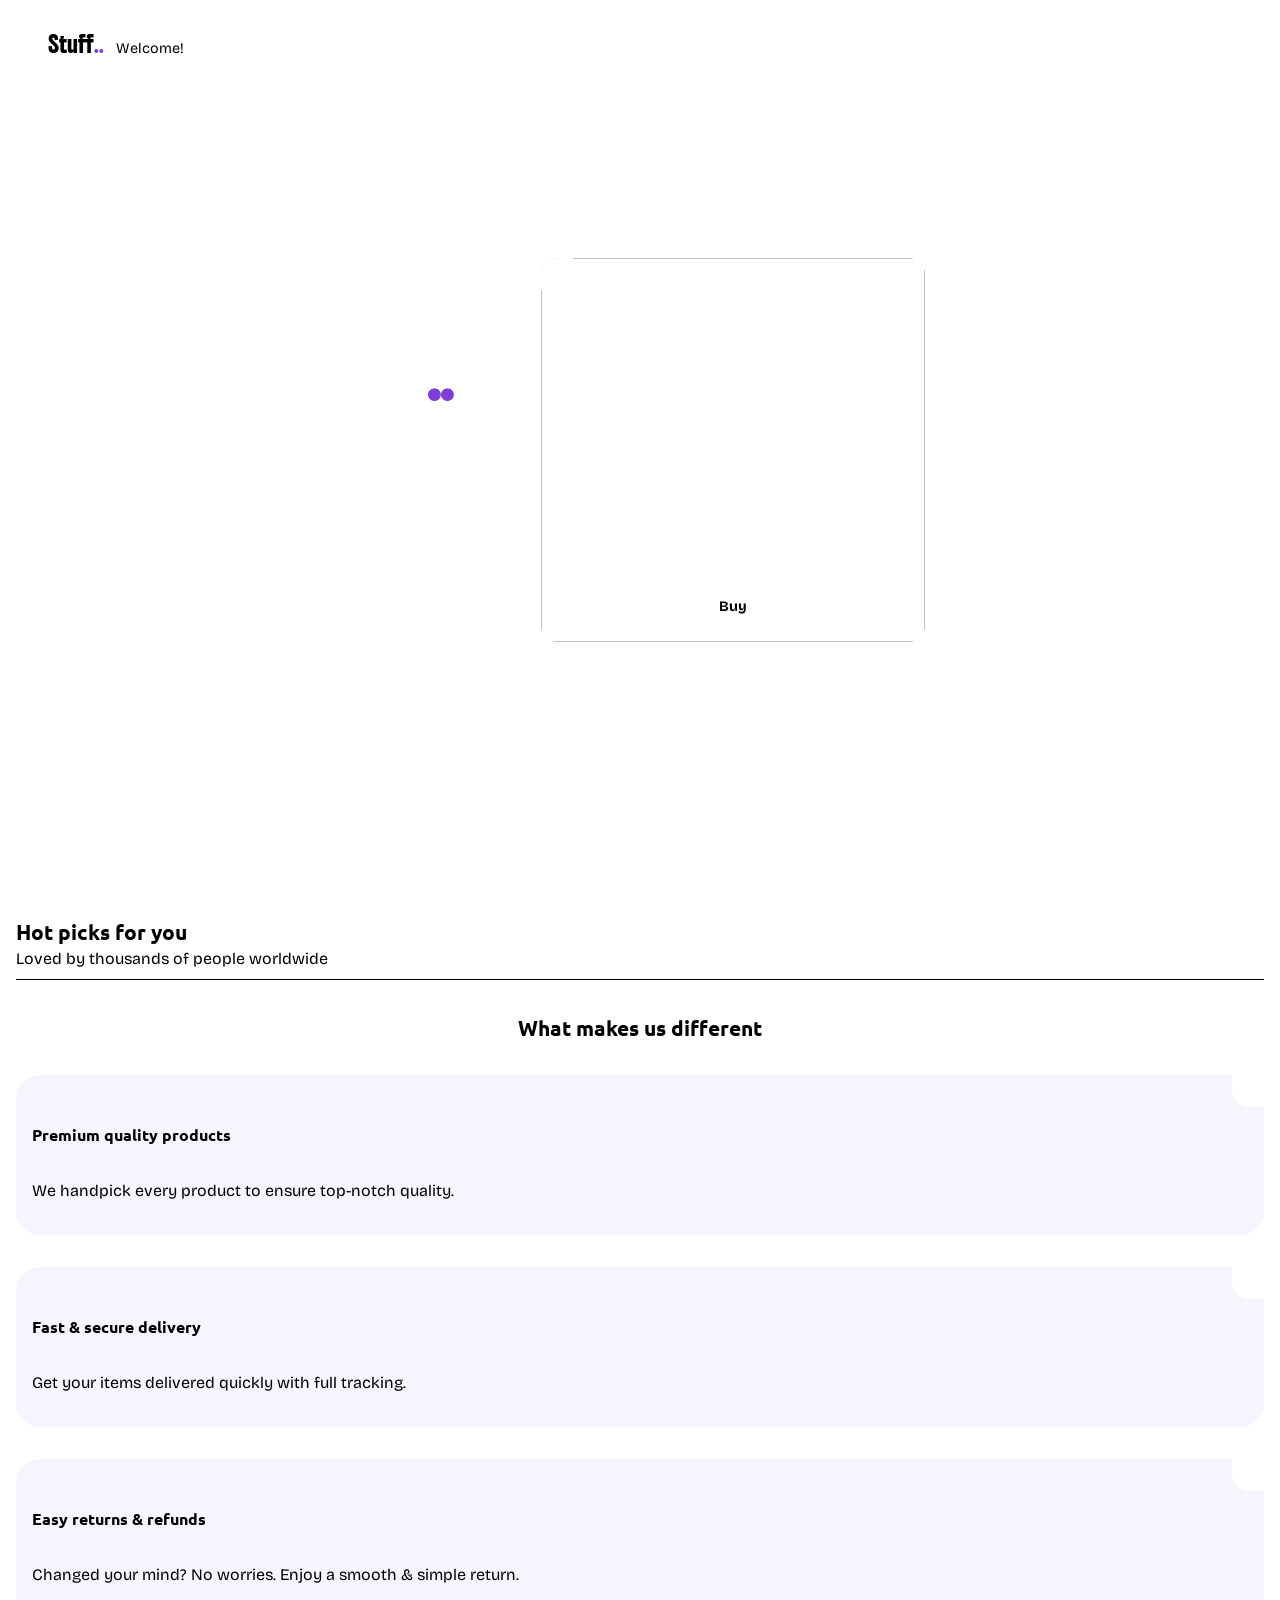
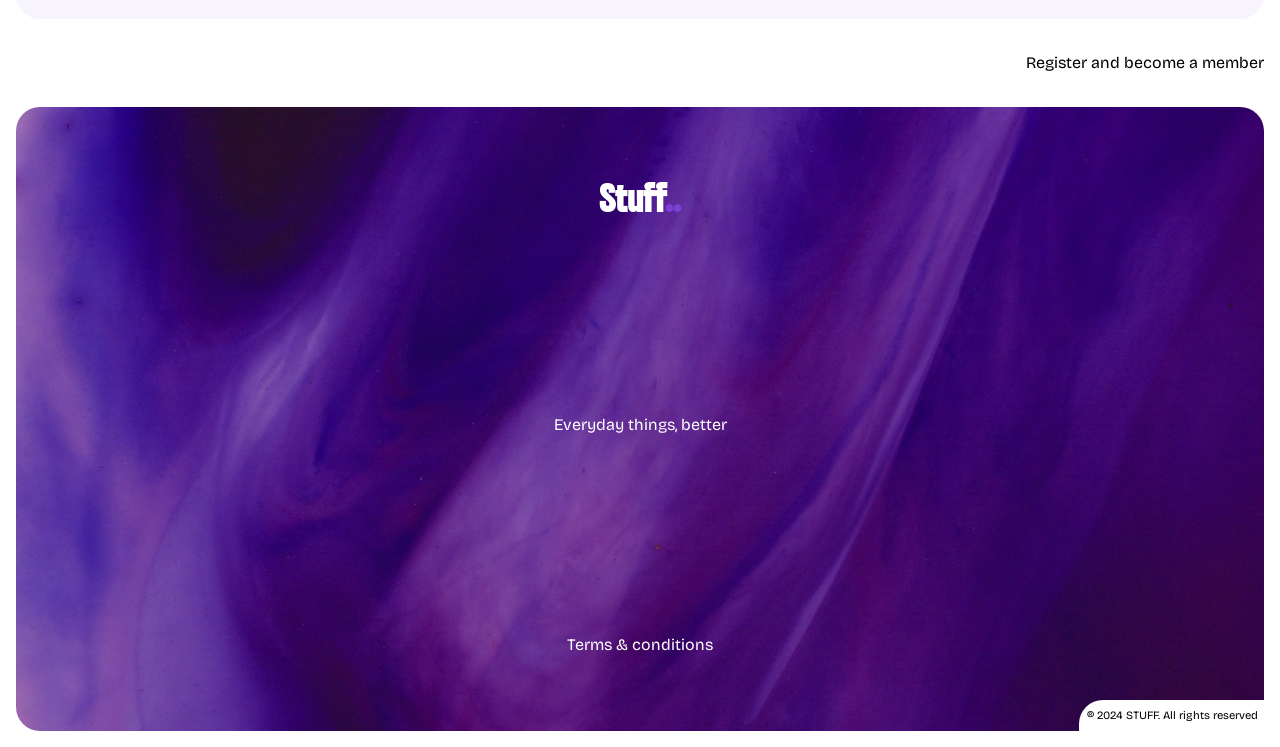
==== index.html @ 53978554 "Add carousel behaviour  and transitions" ====
<!doctype html>
<html lang="en">
  <head>
    <meta charset="UTF-8" />
    <meta name="viewport" content="width=device-width, initial-scale=1.0" />
    <title>STUFF | Home</title>
    <link
      rel="stylesheet"
      href="https://cdnjs.cloudflare.com/ajax/libs/font-awesome/7.3.1/css/all.min.css"
      integrity="sha512-QeR2VH+lsBE5LSAe1Q5EnTBbe7XTBubt8dG93Y7gidSgdMCr8nVqKcfKAMyN96SV8KDbZVTDXChatu5G2KQGzg=="
      crossorigin="anonymous"
      referrerpolicy="no-referrer"
    />
    <link rel="preconnect" href="https://fonts.googleapis.com" />
    <link rel="preconnect" href="https://fonts.gstatic.com" crossorigin />

    <link
      href="https://fonts.googleapis.com/css2?family=Boldonse&family=Bricolage+Grotesque:opsz,wght@12..96,200..800&family=Ubuntu:wght@300;400;500;700&display=swap"
      rel="stylesheet"
    />
    <link rel="stylesheet" href="src/css/style.css" />
    <link rel="stylesheet" href="src/css/home.css" />

    <script src="./src/js/script.js" defer></script>
    <script src="./src/js/home.js" defer></script>
  </head>
  <body>
    <header>
      <nav aria-label="Main navigation">
        <div>
          <a href="index.html" class="nav-logo logo"
            >Stuff<span class="logo-highlight">..</span></a
          >
          <span>Welcome!</span>
        </div>
        <div class="nav-actions">
          <!-- Desktop navigation -->
          <div class="nav-desktop-links">
            <a href="account/login.html">Log in</a>
            <span>/</span>
            <a href="account/register.html">Register</a>
            <a href="cart/index.html" aria-label="Shopping cart">
              <i class="fa-solid fa-cart-shopping" aria-hidden="true"></i>
            </a>
          </div>

          <!-- Mobile navigation -->
          <button
            class="nav-burger"
            type="button"
            aria-label="Open navigation menu"
            aria-expanded="false"
            aria-controls="mobile-menu"
          >
            <i class="fa-solid fa-bars" aria-hidden="true"></i>
          </button>
        </div>

        <!-- Mobile menu -->
        <div id="mobile-menu" class="nav-mobile-menu">
          <a href="account/login.html">Log in</a>
          <a href="account/register.html">Register</a>
          <a href="cart/">Shopping cart</a>
        </div>
      </nav>
    </header>

    <main>
      <section class="hero">
        <video
          class="hero-video"
          src="assets/videos/hero-video.mp4"
          autoplay
          muted
          loop
          playsinline
          width="100%"
          aria-hidden="true"
        ></video>

        <div class="hero-content">
          <div class="hero-content-title">
            <h1 class="logo">Stuff<span class="logo-highlight">..</span></h1>
            <h2>Store</h2>
            <p>Everyday things, better</p>
          </div>

          <div class="carousel" aria-label="Featured products">
            <button
              class="carousel-button carousel-button-previous"
              type="button"
              aria-label="Previous product"
            >
              <i class="fa-solid fa-circle-chevron-left" aria-hidden="true"></i>
            </button>

            <div class="carousel-product">
              <img class="carousel-image" src="" alt="" />

              <h3 class="carousel-title"></h3>

              <a class="carousel-buy-btn" href="">Buy</a>
            </div>

            <button
              class="carousel-button carousel-button-next"
              type="button"
              aria-label="Next product"
            >
              <i
                class="fa-solid fa-circle-chevron-right"
                aria-hidden="true"
              ></i>
            </button>
          </div>
        </div>
      </section>

      <section class="hot-picks">
        <h2>Hot picks for you</h2>
        <p>Loved by thousands of people worldwide</p>

        <div class="product-grid">
          <!-- Product cards -->
        </div>
      </section>

      <section class="features">
        <h2>What makes us different</h2>

        <div class="features-grid">
          <article class="feature">
            <div class="feature-icon">
              <i class="fa-solid fa-medal" aria-hidden="true"></i>
            </div>
            <h3>Premium quality products</h3>
            <p>We handpick every product to ensure top-notch quality.</p>
          </article>

          <article class="feature">
            <div class="feature-icon">
              <i class="fa-solid fa-truck" aria-hidden="true"></i>
            </div>
            <h3>Fast & secure delivery</h3>
            <p>Get your items delivered quickly with full tracking.</p>
          </article>

          <article class="feature">
            <div class="feature-icon">
              <i class="fa-solid fa-rotate-left" aria-hidden="true"></i>
            </div>
            <h3>Easy returns & refunds</h3>
            <p>
              Changed your mind? No worries. Enjoy a smooth & simple return.
            </p>
          </article>
        </div>

        <a href="account/register.html" class="features-cta">
          Register and become a member
          <i class="fa-solid fa-arrow-right-long" aria-hidden="true"></i>
        </a>
      </section>
    </main>

    <footer class="site-footer">
      <div class="footer-image">
        <picture>
          <source
            media="(min-width: 768px)"
            srcset="assets/images/decorative-footer-desktop.png"
          />
          <img src="assets/images/decorative-footer-mobile.png" alt="" />
        </picture>

        <div class="footer-content">
          <h2 class="logo">Stuff<span class="logo-highlight">..</span></h2>
          <p>Everyday things, better</p>
          <a href="" class="footer-terms">Terms & conditions</a>
        </div>

        <p class="footer-copyright">&reg; 2024 STUFF. All rights reserved</p>
      </div>
    </footer>
  </body>
</html>
---- src/css/style.css ----
/* RESET / GLOBAL */

* {
  box-sizing: border-box;
  margin: 0;
  padding: 0;
}

:root {
  /*Fonts*/
  --font-logo: "Boldonse", Arial, Helvetica, sans-serif;
  --font-heading: "Ubuntu", Arial, Helvetica, sans-serif;
  --font-body: "Bricolage Grotesque", Arial, Helvetica, sans-serif;

  /*Colors*/
  --color-black: #000000;
  --color-white: #ffffff;
  --color-purple: #7e3fd6;
  --color-light-purple: #d2bcf9;
  --color-card: #f7f4fd;
  --color-orange: #dd5500;
}

html {
  text-size-adjust: none;
}

body {
  font-family: var(--font-body);
  min-height: 100vh;
  line-height: 1.5;
}

h1,
h2,
h3,
h4 {
  font-family: var(--font-heading);
}

button,
input,
textarea,
select {
  font: inherit;
}

img,
picture,
video {
  max-width: 100%;
  display: block;
  height: auto;
}

.logo {
  font-family: var(--font-logo);
}

.logo-highlight {
  color: var(--color-purple);
}

/* HEADER / NAVIGATION */

header {
  width: 100%;
}

nav {
  display: flex;
  align-items: center;
  justify-content: space-between;
  padding: 1rem;
  position: relative;
  border-bottom: 1px solid black;
  margin: 0 1rem;
}

nav > div:first-child {
  display: flex;
  align-items: baseline;
  gap: 0.75rem;
}

.nav-logo {
  text-decoration: none;
  color: var(--color-black);
}

nav span {
  font-size: 0.9rem;
}

.nav-actions {
  display: flex;
  align-items: center;
}

.nav-desktop-links {
  display: none;
}

.nav-burger {
  border: 0;
  background: none;
  cursor: pointer;
}

.nav-mobile-menu {
  display: none;
  z-index: 20;
}

.nav-mobile-menu a {
  text-decoration: none;
  color: var(--color-black);
}

.nav-mobile-menu.active {
  display: flex;
  flex-direction: column;
  position: absolute;
  top: 100%;
  left: 0px;
  padding: 1rem;
  background-color: var(--color-white);
  width: 100%;
}

/* FOOTER */

.site-footer {
  display: flex;
  flex-direction: column;
  align-items: center;
}

.footer-image {
  position: relative;
  padding: 1rem;
}

.footer-image img {
  border-radius: 1.5rem;
}

.footer-content {
  position: absolute;
  inset: 0;
  display: flex;
  flex-direction: column;
  align-items: center;
  justify-content: space-around;
  color: var(--color-white);
}

.footer-terms {
  text-decoration: none;
  color: var(--color-white);
}

.footer-copyright {
  position: absolute;
  right: 0.9rem;
  bottom: 0.9rem;
  background-color: var(--color-white);
  padding: 0.5rem;
  border-top-left-radius: 1.5rem;
  font-size: 0.7rem;
}
/* BREAKPOINTS*/

@media (min-width: 768px) {
  header {
    position: absolute;
    width: 100%;
    z-index: 10;
    top: 0;
    left: 0;
  }

  nav {
    border-bottom: none;
  }

  nav > div:first-child {
    background-color: var(--color-white);
    padding: 1rem 2rem 1rem 1rem;
    border-bottom-right-radius: 1.5rem;
  }

  .nav-desktop-links {
    display: flex;
    align-items: center;
    gap: 0.5rem;
    color: var(--color-white);
    padding: 1rem 1rem 0 0;
  }

  .nav-desktop-links a {
    text-decoration: none;
    color: var(--color-white);
  }

  .nav-burger {
    display: none;
  }
  .nav-mobile-menu {
    display: none;
  }
}
---- src/css/home.css ----
/* HERO */

.hero {
  position: relative;
  height: calc(100vh - 4rem);
  padding: 1rem;
}

.hero-video {
  width: 100%;
  height: 100%;
  object-fit: cover;
  border-radius: 1.5rem;
}

.hero-content {
  display: flex;
  flex-direction: column;
  align-items: center;
  position: absolute;
  color: var(--color-white);
  top: 50%;
  left: 50%;
  transform: translate(-50%, -50%);
  z-index: 2;
  gap: 0.5rem;
}

.hero-content-title {
  text-align: center;
}


.hero-content-title h1 {
  font-size: 2rem;
}

.hero-content h2 {
  font-size: 1rem;
}

.hero-content p {
  font-size: 1rem;
  padding: 1.5rem 0;
}

.carousel {
  display: flex;
  align-items: center;
  gap: 1rem;
}

.carousel-button {
  color: var(--color-white);
  appearance: none;
  background: none;
  border: 0;
  cursor: pointer;
}

.carousel-button i {
  font-size: 1.5rem;
}

.carousel-product {
  position: relative;
  width: 60vw;
  aspect-ratio: 1 /1 ;
  overflow: hidden;
  border-radius: 1rem;
  transition: opacity 0.5s ease;
}

.carousel-product.fade {
  opacity: 0;
}

.carousel-image {
  width: 100%;
  height: 100%;
  object-fit: cover;
}

.carousel-title {
  font-size: 0.8rem;
  font-weight: 600;
  padding: 1rem;
  position: absolute;
  color: var(--color-black);
  background-color: var(--color-white);
  top: 0;
  left: 0;
  border-bottom-right-radius: 1.5rem;
}

.carousel-buy-btn {
  position: absolute;
  text-decoration: none;
  color: var(--color-black);
  background-color: var(--color-white);
  padding: 0.5rem 1rem;
  border-radius: 1.5rem;
  font-size: 0.8rem;
  font-weight: 700;
  bottom: 1rem;
  left: 50%;
  transform: translateX(-50%);
  white-space: nowrap;
}

/* Hot picks */

.hot-picks {
  padding: 1rem;
}

.hot-picks h2 {
  font-size: 1.3rem;
}

.hot-picks p {
  padding: 0 0 0.5rem 0;
  font-size: 1rem;
  border-bottom: solid 1px;
}

/* Features */

.features {
  display: flex;
  flex-direction: column;
  padding: 1rem;
  gap: 2rem;
}

.features h2 {
  text-align: center;
  font-size: 1.3rem;
}

.features-grid {
  display: grid;
  grid-template-columns: repeat(1, 1fr);
  gap: 2rem;
}

.feature {
  display: flex;
  flex-direction: column;
  background-color: var(--color-card);
  border-radius: 1.5rem;
  width: 100%;
  padding-bottom: 1rem;
}

.feature-icon {
  margin-left: auto;
  color: var(--color-light-purple);
  background-color: var(--color-white);
  padding: 1rem;
  border-bottom-left-radius: 1rem;
  font-size: 1.2rem;
}

.feature h3,
p {
  padding: 1rem;
  font-size: 1rem;
}

.features-cta {
  text-decoration: none;
  color: var(--color-black);
  text-align: end;
}

/* RESPONSIVE */

@media (min-width: 768px) {
  .hero {
    min-height: 100vh;
    padding: 1rem;
  }

  .hero-video {
    width: 100%;
    height: calc(100vh - 2rem);
    object-fit: cover;
    border-radius: 2rem;
    padding: 1rem;
  }

  .hero-content {
    flex-direction: row;
    gap: 3rem;
  }

  .hero-content-title {
    text-align: left;
  }

  .hero-content-title h1 {
    font-size: 2.5rem;
  }

  .hero-content-title h2 {
    font-size: 1.5rem;
  }

  .hero-content p {
    font-size: 1.2rem;
  }

  .carousel {
    gap: 2.5rem;
  }

  .carousel-product {
    width: 30vw;
    max-width: 25rem;
  }

  .carousel-title {
    font-size: 1rem;
    font-weight: 600;
  }

  .carousel-button i {
    font-size: 2rem;
  }

  .carousel-buy-btn {
    font-size: 0.9rem;
  }
}
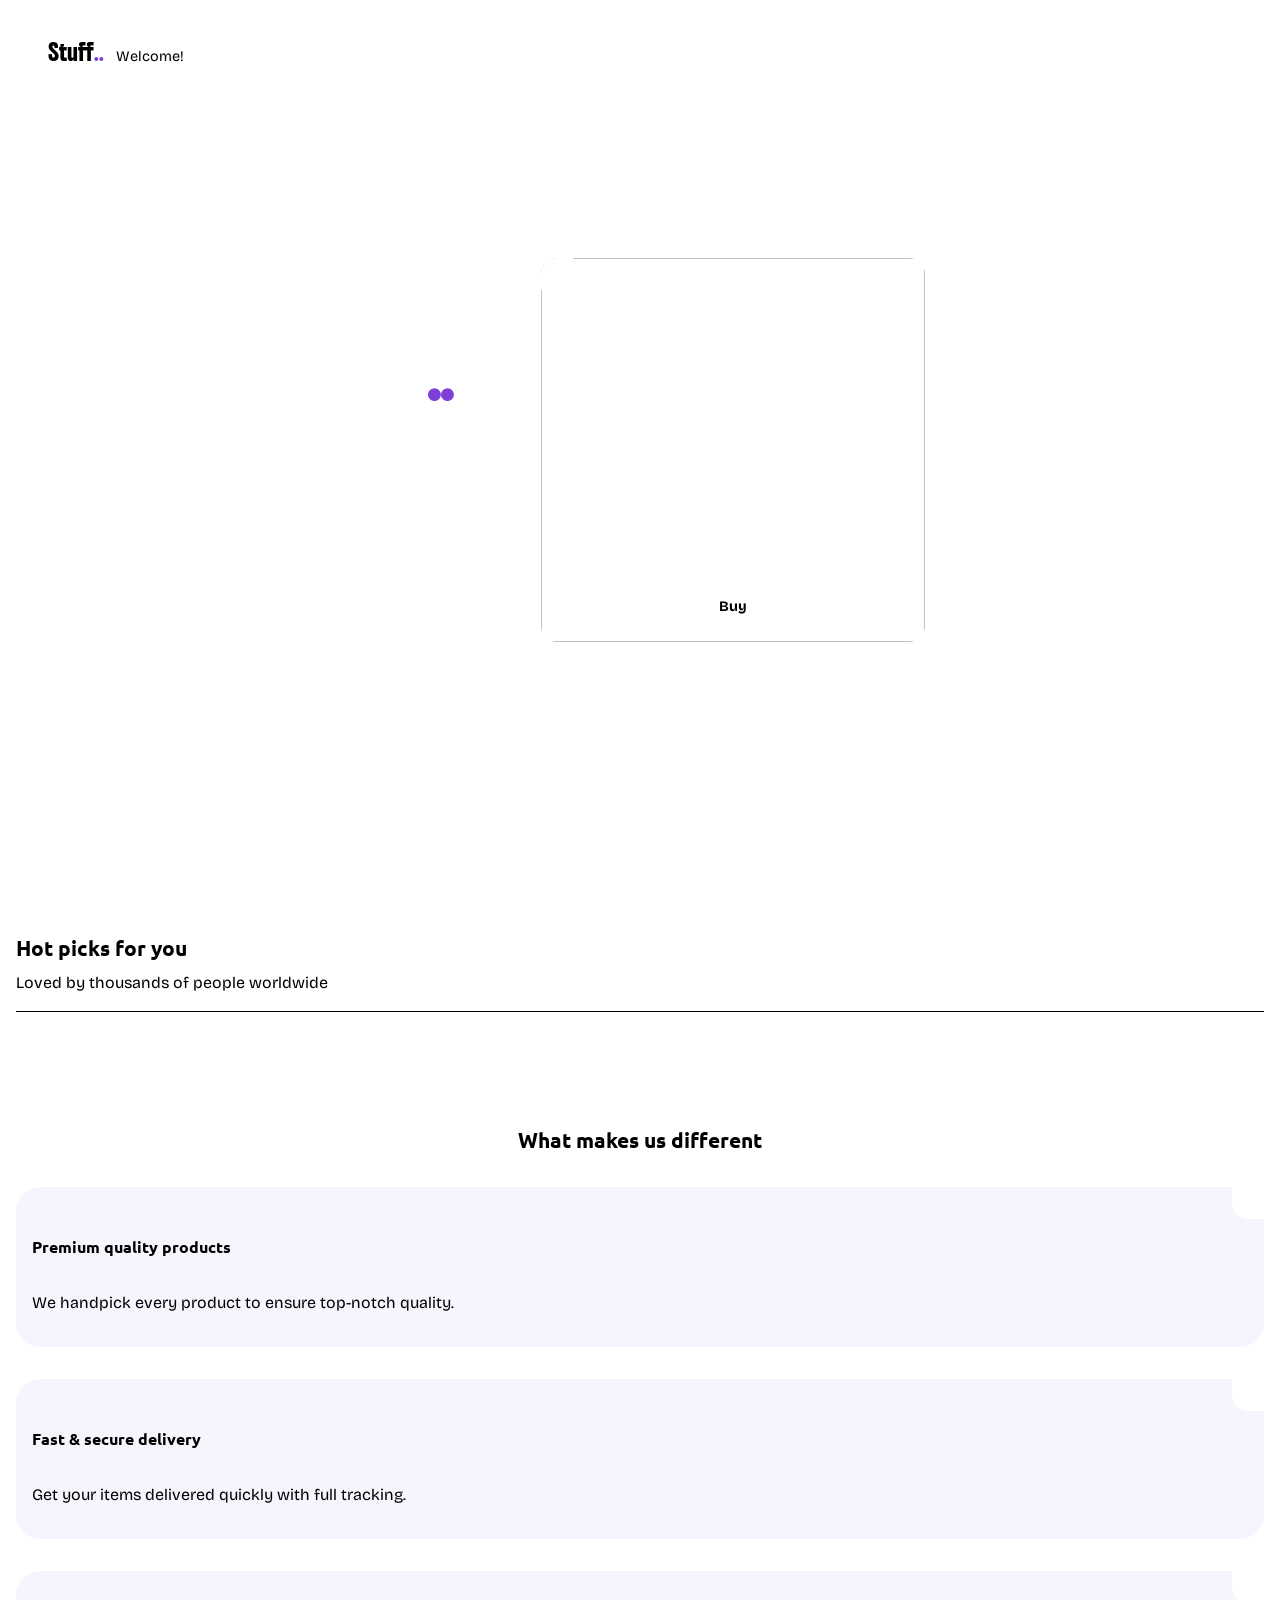
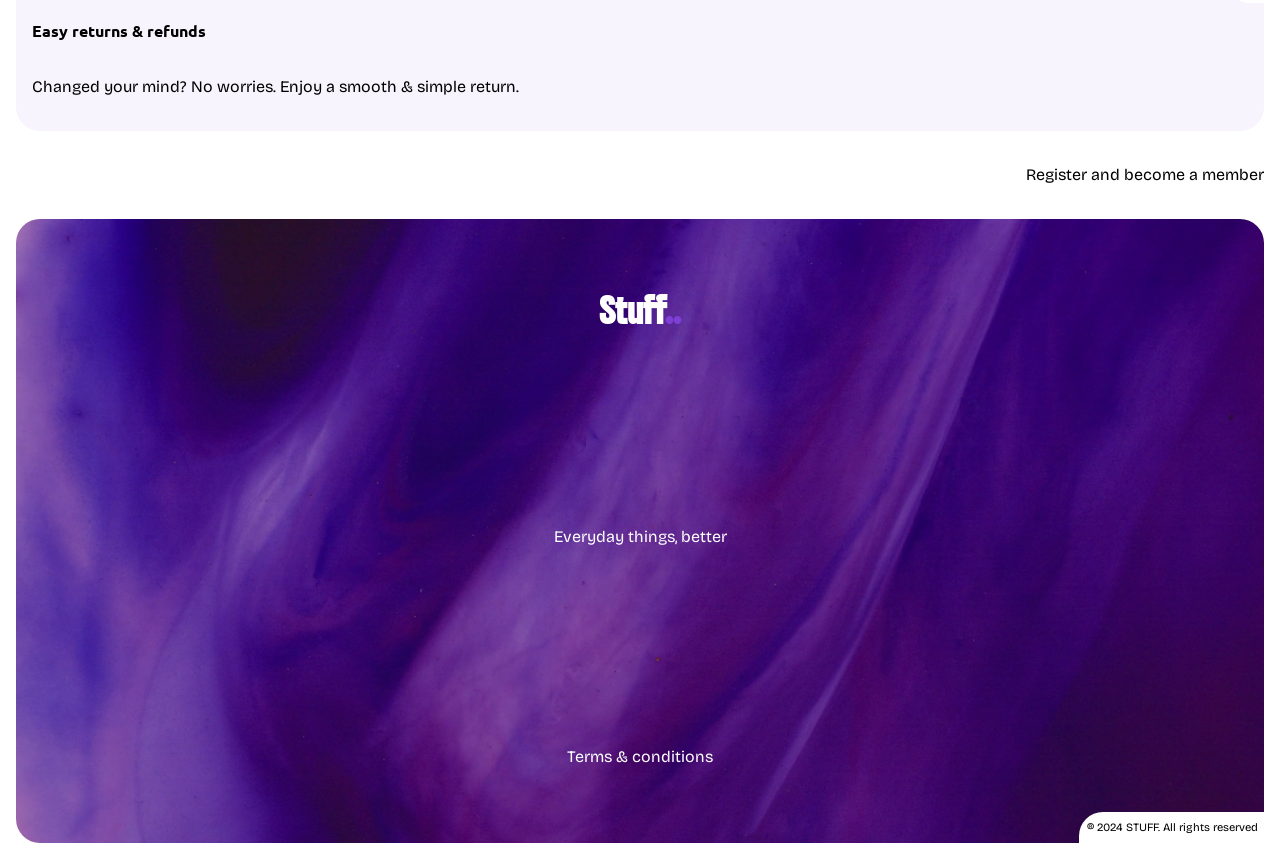
==== commit f4007f88: "improve login page layout and home page card products" ====
--- a/index.html
+++ b/index.html
@@ -118,7 +118,7 @@
 
       <section class="hot-picks">
         <h2>Hot picks for you</h2>
-        <p>Loved by thousands of people worldwide</p>
+        <p class="hot-picks-description">Loved by thousands of people worldwide</p>
 
         <div class="product-grid">
           <!-- Product cards -->
--- a/src/css/style.css
+++ b/src/css/style.css
@@ -71,10 +71,10 @@
   display: flex;
   align-items: center;
   justify-content: space-between;
-  padding: 1rem;
+  padding: 1.5rem 0 0.5rem 0;
   position: relative;
   border-bottom: 1px solid black;
-  margin: 0 1rem;
+  margin: 0 2rem;
 }
 
 nav > div:first-child {
@@ -180,10 +180,6 @@
     left: 0;
   }
 
-  nav {
-    border-bottom: none;
-  }
-
   nav > div:first-child {
     background-color: var(--color-white);
     padding: 1rem 2rem 1rem 1rem;
@@ -194,13 +190,17 @@
     display: flex;
     align-items: center;
     gap: 0.5rem;
-    color: var(--color-white);
+    color: var(--color-black);
     padding: 1rem 1rem 0 0;
   }
 
   .nav-desktop-links a {
     text-decoration: none;
-    color: var(--color-white);
+    color: var(--color-black);
+  }
+
+  .nav-desktop-links a i {
+    color: var(--color-purple);
   }
 
   .nav-burger {
--- a/src/css/home.css
+++ b/src/css/home.css
@@ -30,7 +30,6 @@
   text-align: center;
 }
 
-
 .hero-content-title h1 {
   font-size: 2rem;
 }
@@ -65,7 +64,7 @@
 .carousel-product {
   position: relative;
   width: 60vw;
-  aspect-ratio: 1 /1 ;
+  aspect-ratio: 1 /1;
   overflow: hidden;
   border-radius: 1rem;
   transition: opacity 0.5s ease;
@@ -111,17 +110,79 @@
 /* Hot picks */
 
 .hot-picks {
-  padding: 1rem;
+  padding: 2rem 1rem;
 }
 
 .hot-picks h2 {
   font-size: 1.3rem;
 }
 
-.hot-picks p {
-  padding: 0 0 0.5rem 0;
+.hot-picks-description {
+  padding: 0.5rem 0 1rem 0;
   font-size: 1rem;
   border-bottom: solid 1px;
+}
+
+.product-grid {
+  display: grid;
+  grid-template-columns: repeat(2, 1fr);
+  gap: 1.5rem;
+  padding: 2rem 0;
+}
+
+.product-card {
+  display: flex;
+  flex-direction: column;
+  gap: 0.8rem;
+  align-items: flex-start;
+  padding-bottom: 1.2rem;
+}
+
+.product-image-container {
+  position: relative;
+}
+
+.product-image {
+  width: 100%;
+  aspect-ratio: 1.5/2;
+  object-fit: cover;
+  border-radius: 1rem;
+}
+
+.product-price {
+  position: absolute;
+  background-color: var(--color-white);
+  color: var(--color-black);
+  top: 0;
+  right: 0;
+  padding: 0.5rem 0.75rem;
+  font-size: 0.8rem;
+  font-weight: 600;
+  border-bottom-left-radius: 1.5rem;
+}
+
+.product-buy-btn {
+  position: absolute;
+  bottom: 1rem;
+  left: 50%;
+  transform: translateX(-50%);
+  text-decoration: none;
+  font-weight: 700;
+  font-size: 1rem;
+  color: var(--color-black);
+  background-color: var(--color-white);
+  border-radius: 1rem;
+  padding: 0.5rem 1rem;
+  white-space: nowrap;
+}
+
+.product-title {
+  font-size: 1rem;
+  font-weight: 500;
+}
+
+.product-rating {
+  color: var(--color-orange);
 }
 
 /* Features */
@@ -177,6 +238,17 @@
 /* RESPONSIVE */
 
 @media (min-width: 768px) {
+  nav {
+    border-bottom: none;
+  }
+
+  .nav-desktop-links,
+  .nav-desktop-links a,
+  .nav-desktop-links a i {
+    color: var(--color-white);
+  }
+
+
   .hero {
     min-height: 100vh;
     padding: 1rem;
@@ -232,4 +304,11 @@
   .carousel-buy-btn {
     font-size: 0.9rem;
   }
-}
+
+  .product-grid {
+    display: grid;
+    grid-template-columns: repeat(3, 1fr);
+    gap: 1.5rem;
+    padding: 2rem 0;
+  }
+}
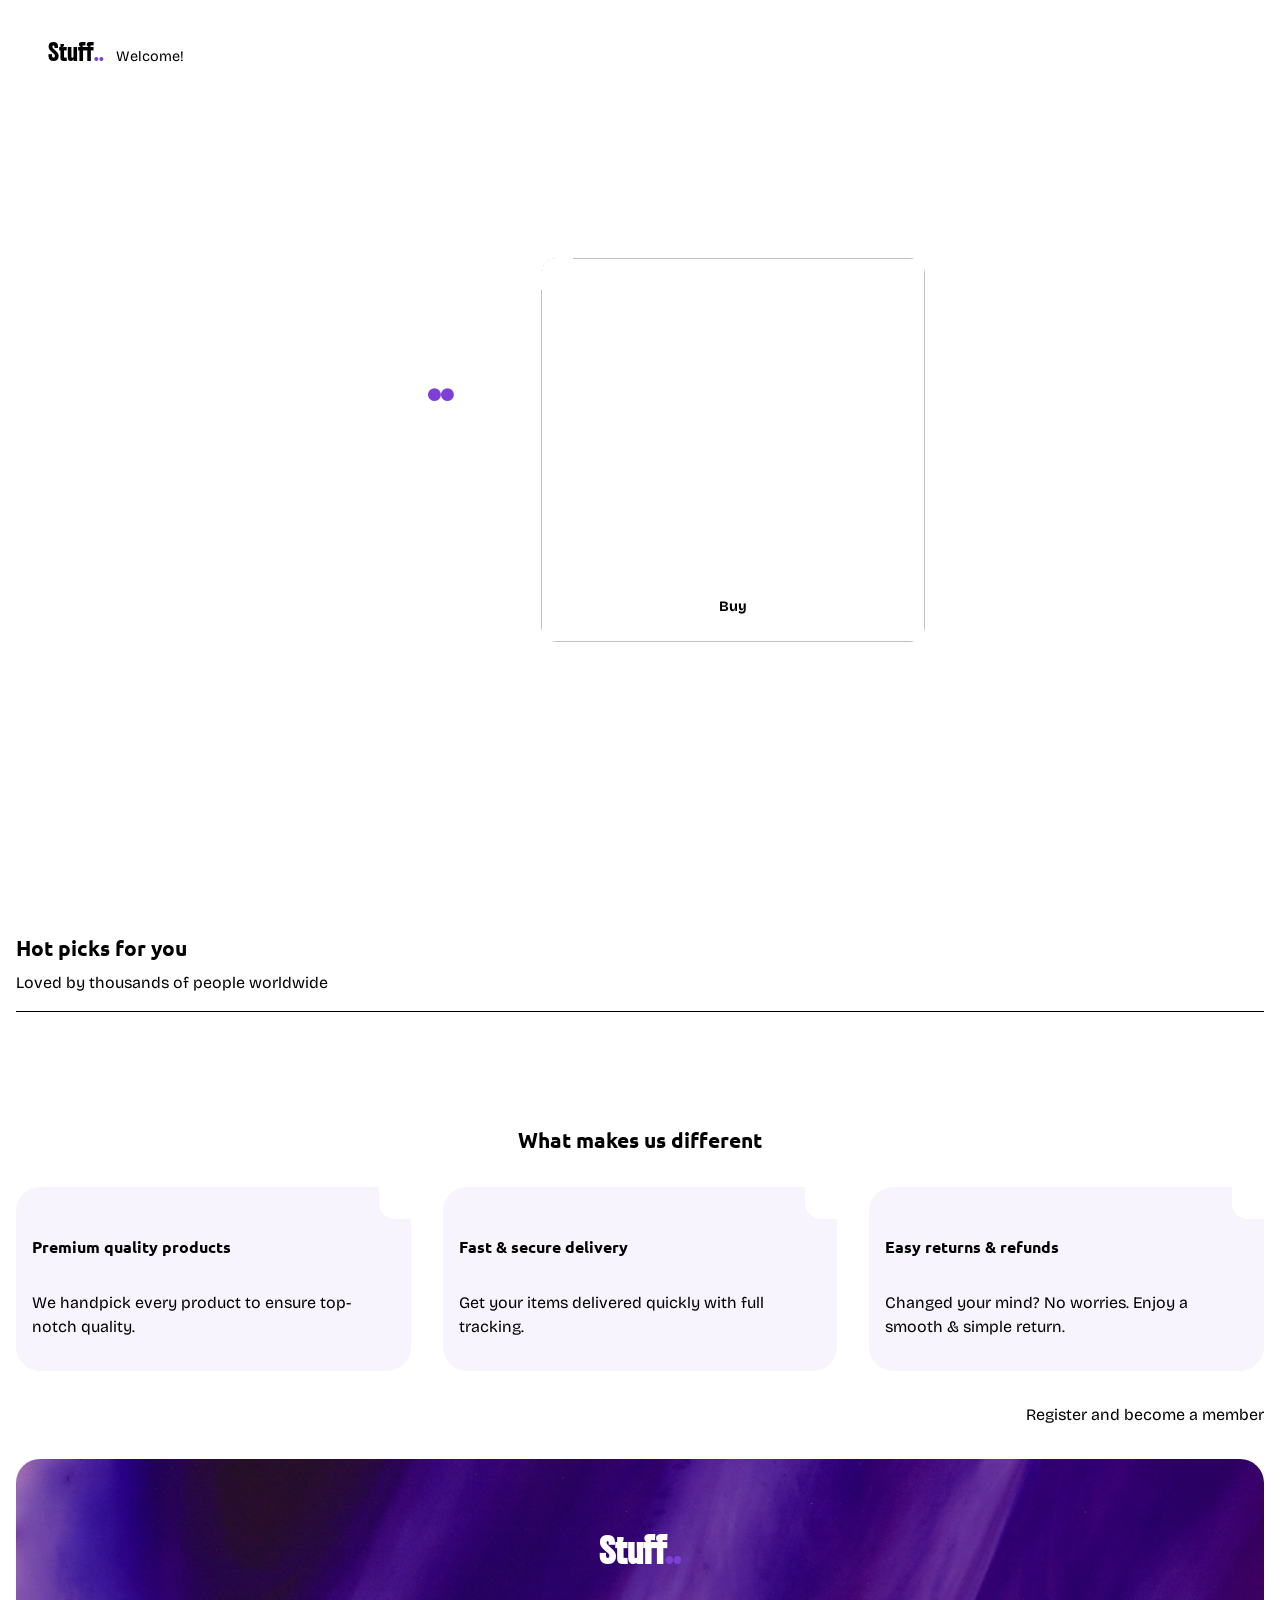
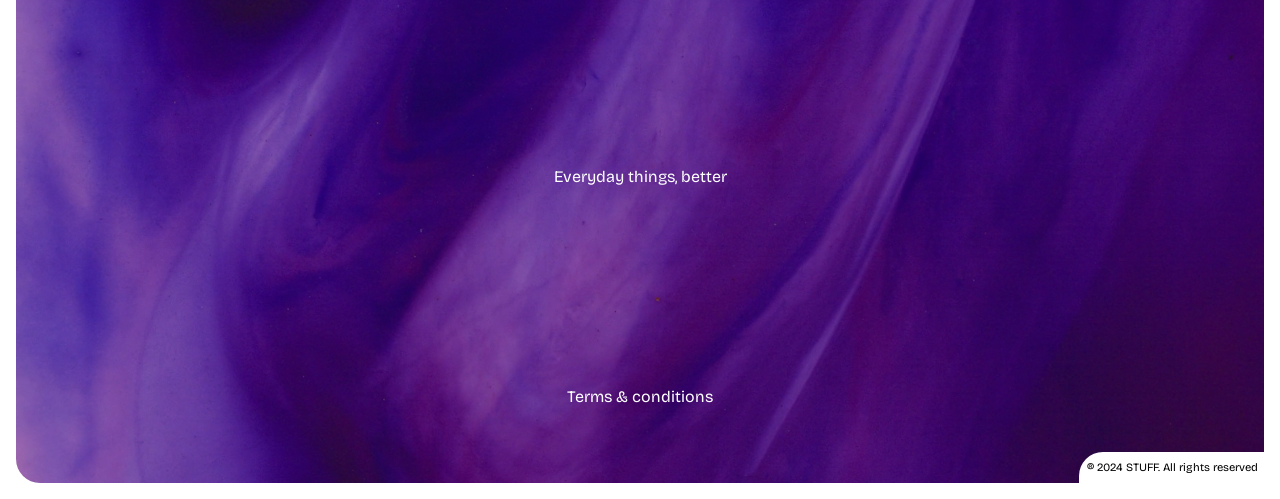
==== commit 6c2844b0: "complete login and auth flow" ====
--- a/index.html
+++ b/index.html
@@ -23,6 +23,7 @@
 
     <script src="./src/js/script.js" defer></script>
     <script src="./src/js/home.js" defer></script>
+    <script src="./src/js/auth.js" defer></script>
   </head>
   <body>
     <header>
@@ -31,7 +32,7 @@
           <a href="index.html" class="nav-logo logo"
             >Stuff<span class="logo-highlight">..</span></a
           >
-          <span>Welcome!</span>
+          <span class="nav-welcome">Welcome!</span>
         </div>
         <div class="nav-actions">
           <!-- Desktop navigation -->
--- a/src/css/home.css
+++ b/src/css/home.css
@@ -312,3 +312,16 @@
     padding: 2rem 0;
   }
 }
+
+@media (min-width: 1024px) {
+  .product-grid {
+    grid-template-columns: repeat(4, 1fr);
+    gap: 1.5rem;
+    padding: 2rem 0;
+  }
+  
+  .features-grid {
+  grid-template-columns: repeat(3, 1fr);
+  gap: 2rem;
+}
+}
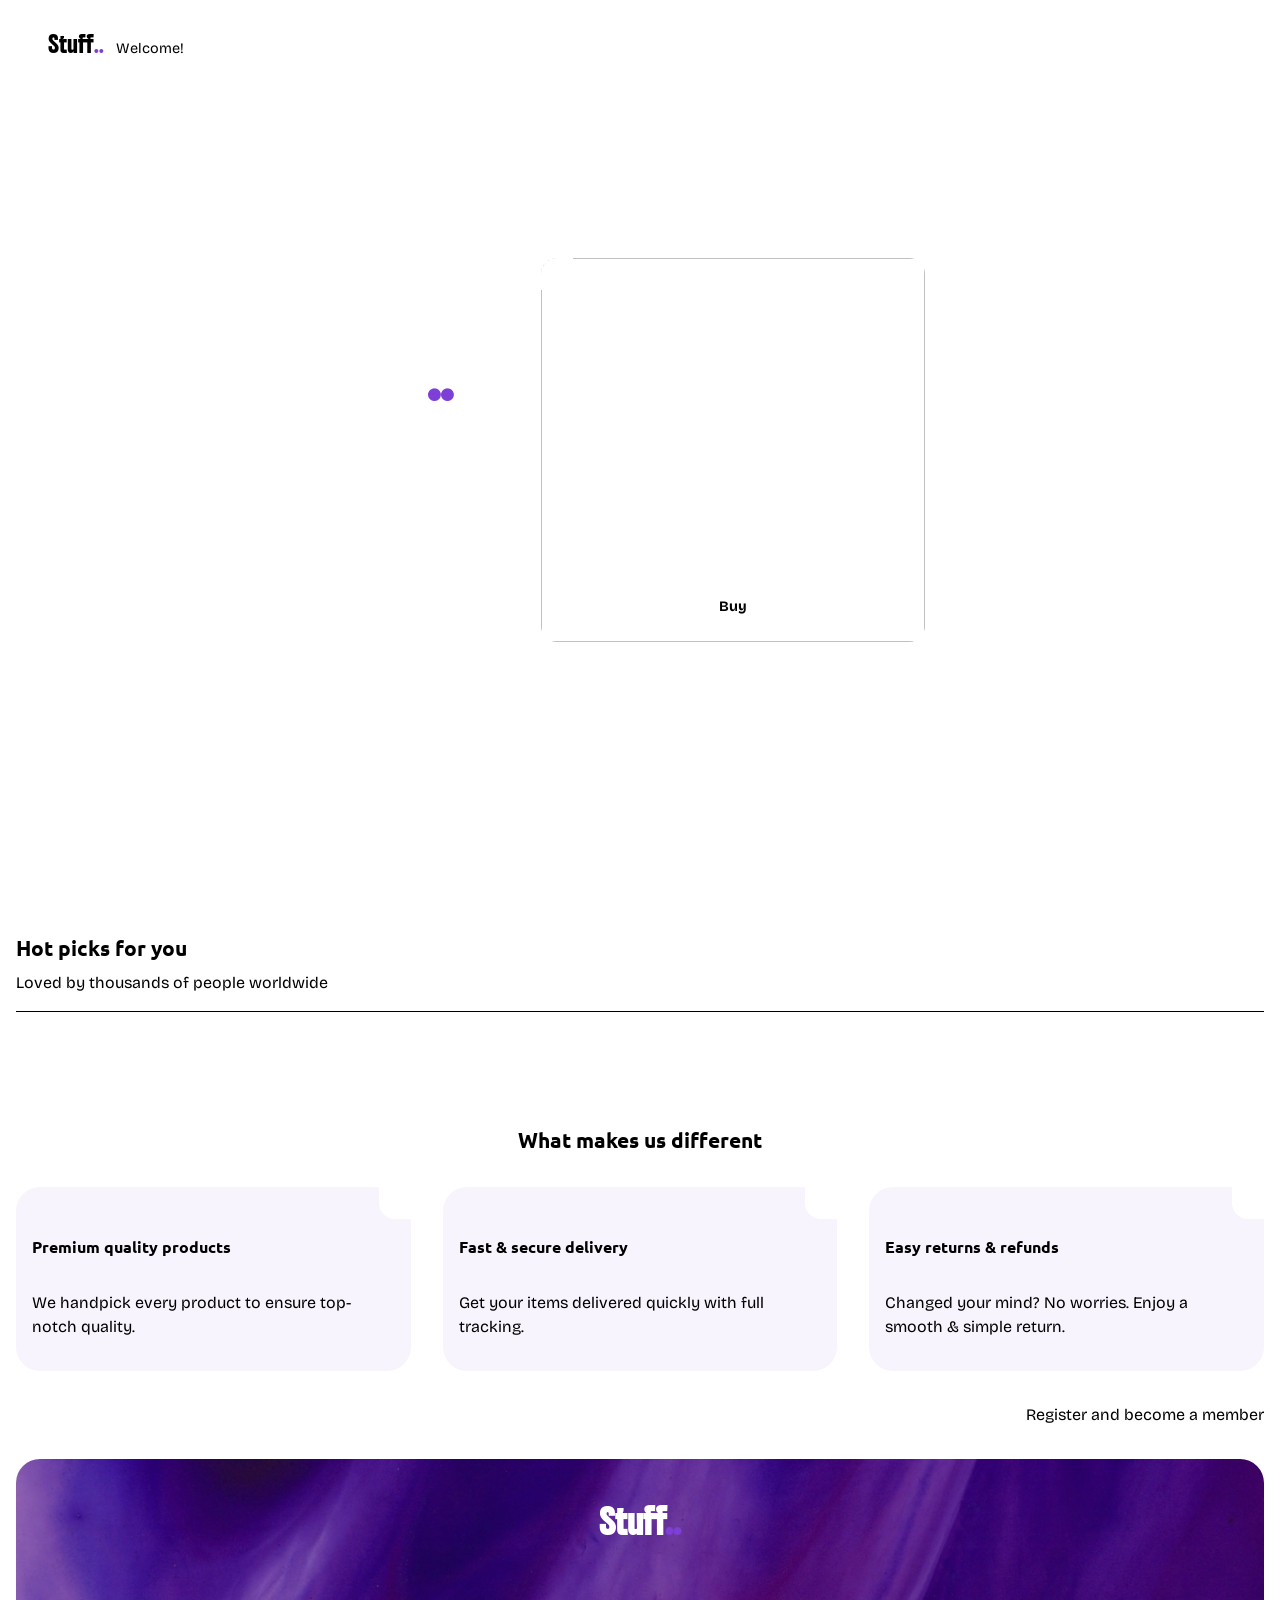
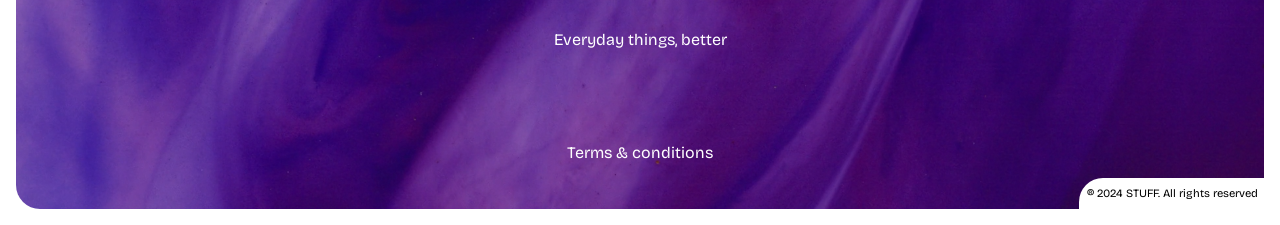
==== commit 413d4fdc: "refine global layout and media" ====
--- a/index.html
+++ b/index.html
@@ -37,9 +37,9 @@
         <div class="nav-actions">
           <!-- Desktop navigation -->
           <div class="nav-desktop-links">
-            <a href="account/login.html">Log in</a>
+            <a href="account/login.html" id="login-link">Log in</a>
             <span>/</span>
-            <a href="account/register.html">Register</a>
+            <a href="account/register.html" id="register-link">Register</a>
             <a href="cart/index.html" aria-label="Shopping cart">
               <i class="fa-solid fa-cart-shopping" aria-hidden="true"></i>
             </a>
@@ -59,8 +59,8 @@
 
         <!-- Mobile menu -->
         <div id="mobile-menu" class="nav-mobile-menu">
-          <a href="account/login.html">Log in</a>
-          <a href="account/register.html">Register</a>
+          <a href="account/login.html" id="mobile-login-link">Log in</a>
+          <a href="account/register.html" id="mobile-register-link">Register</a>
           <a href="cart/">Shopping cart</a>
         </div>
       </nav>
@@ -75,7 +75,6 @@
           muted
           loop
           playsinline
-          width="100%"
           aria-hidden="true"
         ></video>
 
--- a/src/css/style.css
+++ b/src/css/style.css
@@ -74,7 +74,7 @@
   padding: 1.5rem 0 0.5rem 0;
   position: relative;
   border-bottom: 1px solid black;
-  margin: 0 2rem;
+  margin: 0 1rem;
 }
 
 nav > div:first-child {
@@ -102,6 +102,7 @@
 }
 
 .nav-burger {
+  color: var(--color-black);
   border: 0;
   background: none;
   cursor: pointer;
@@ -138,10 +139,14 @@
 
 .footer-image {
   position: relative;
+  width: 100%;
   padding: 1rem;
 }
 
 .footer-image img {
+  width: 100%;
+  height: 100%;
+  object-fit: cover;
   border-radius: 1.5rem;
 }
 
@@ -153,6 +158,7 @@
   align-items: center;
   justify-content: space-around;
   color: var(--color-white);
+  padding: 1.5rem;
 }
 
 .footer-terms {
@@ -209,4 +215,8 @@
   .nav-mobile-menu {
     display: none;
   }
-}
+
+  .footer-image img {
+    height: 350px;
+  }
+}
--- a/src/css/home.css
+++ b/src/css/home.css
@@ -240,6 +240,7 @@
 @media (min-width: 768px) {
   nav {
     border-bottom: none;
+    padding: 1rem;
   }
 
   .nav-desktop-links,
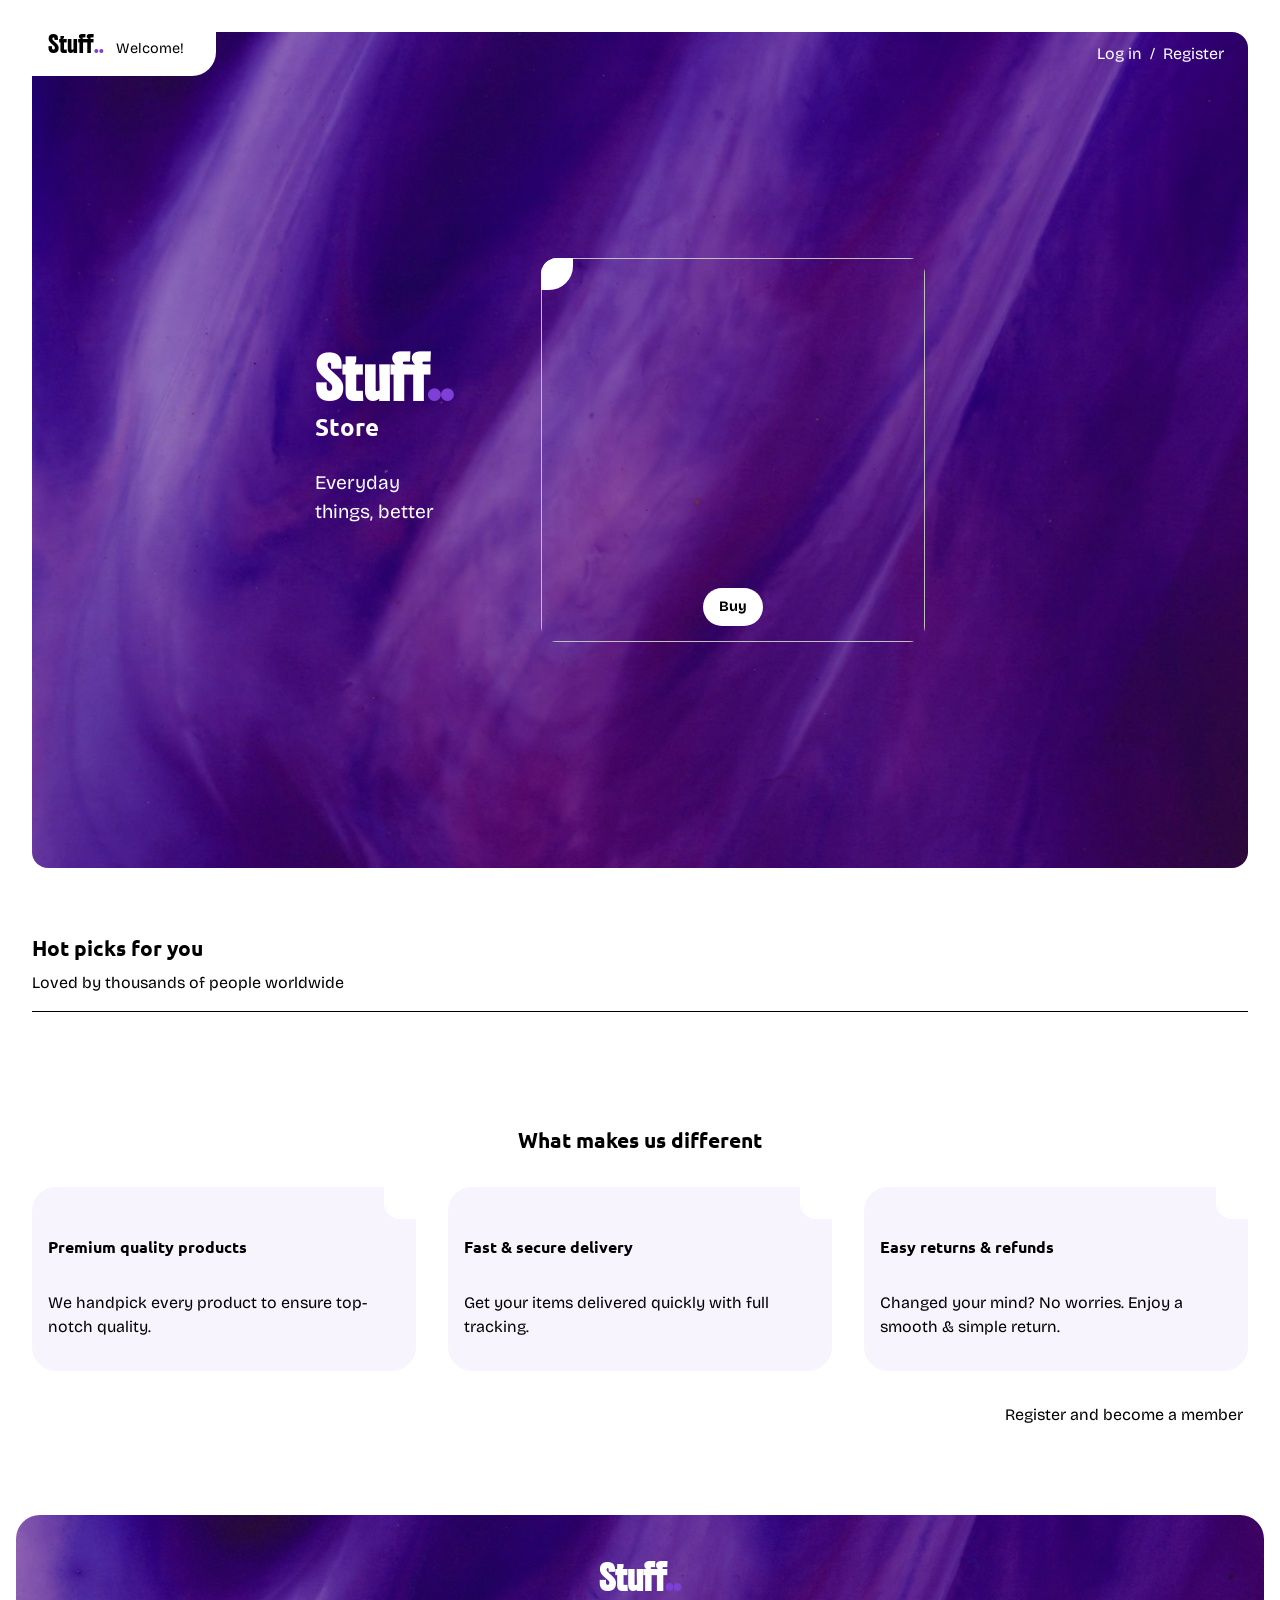
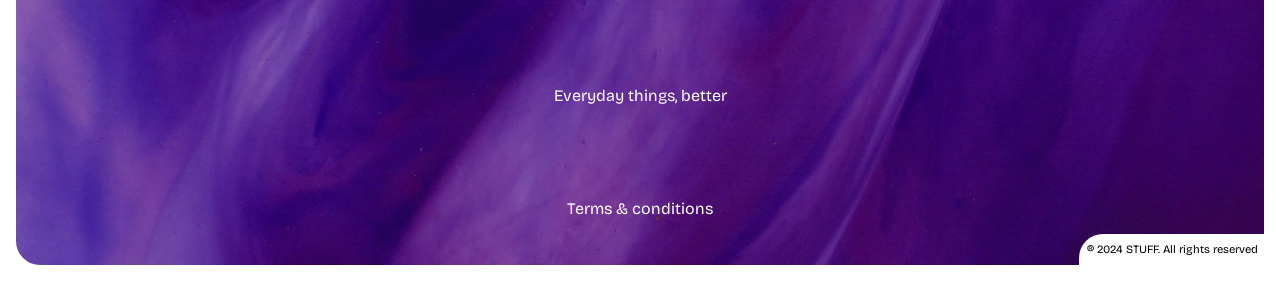
==== commit 41c678a6: "optimize hero video" ====
--- a/index.html
+++ b/index.html
@@ -70,12 +70,13 @@
       <section class="hero">
         <video
           class="hero-video"
-          src="assets/videos/hero-video.mp4"
+          src="assets/videos/hero-video-compressed.mp4"
           autoplay
           muted
           loop
           playsinline
           aria-hidden="true"
+          poster="assets/images/decorative-poster.jpg"
         ></video>
 
         <div class="hero-content">
@@ -170,7 +171,7 @@
             media="(min-width: 768px)"
             srcset="assets/images/decorative-footer-desktop.png"
           />
-          <img src="assets/images/decorative-footer-mobile.png" alt="" />
+          <img src="assets/images/decorative-footer-mobile.png" alt="" loading="lazy"/>
         </picture>
 
         <div class="footer-content">
--- a/src/css/style.css
+++ b/src/css/style.css
@@ -109,8 +109,18 @@
 }
 
 .nav-mobile-menu {
-  display: none;
+  display: flex;
+  flex-direction: column;
+  position: absolute;
+  top: 100%;
+  left: 0;
+  padding: 1rem;
+  background-color: var(--color-white);
+  width: 100%;
   z-index: 20;
+  opacity: 0;
+  visibility: hidden;
+  transition: opacity 0.2s ease, visibility 0.2s ease;
 }
 
 .nav-mobile-menu a {
@@ -119,22 +129,17 @@
 }
 
 .nav-mobile-menu.active {
+  opacity: 1;
+  visibility: visible;
+}
+
+/* FOOTER */
+
+.site-footer {
   display: flex;
   flex-direction: column;
-  position: absolute;
-  top: 100%;
-  left: 0px;
-  padding: 1rem;
-  background-color: var(--color-white);
-  width: 100%;
-}
-
-/* FOOTER */
-
-.site-footer {
-  display: flex;
-  flex-direction: column;
-  align-items: center;
+  align-items: center;
+  padding-top: 2rem;
 }
 
 .footer-image {
--- a/src/css/home.css
+++ b/src/css/home.css
@@ -2,8 +2,9 @@
 
 .hero {
   position: relative;
-  height: calc(100vh - 4rem);
+  height: calc(100dvh - 4rem);
   padding: 1rem;
+  transition: height 0.3s ease-out;
 }
 
 .hero-video {
@@ -55,6 +56,11 @@
   background: none;
   border: 0;
   cursor: pointer;
+  transition: ease 0.3s ;
+}
+
+.carousel-button:hover {
+  color: var(--color-light-purple);
 }
 
 .carousel-button i {
@@ -111,6 +117,7 @@
 
 .hot-picks {
   padding: 2rem 1rem;
+  margin: auto;
 }
 
 .hot-picks h2 {
@@ -174,6 +181,13 @@
   border-radius: 1rem;
   padding: 0.5rem 1rem;
   white-space: nowrap;
+  transition: ease 0.3s;
+}
+
+.product-buy-btn:hover{
+  color: var(--color-white);
+  background-color: var(--color-purple);
+
 }
 
 .product-title {
@@ -188,9 +202,10 @@
 /* Features */
 
 .features {
+  margin: auto;
   display: flex;
   flex-direction: column;
-  padding: 1rem;
+  padding: 1rem 1rem 2.5rem 1rem;
   gap: 2rem;
 }
 
@@ -202,7 +217,7 @@
 .features-grid {
   display: grid;
   grid-template-columns: repeat(1, 1fr);
-  gap: 2rem;
+  gap: 1rem;
 }
 
 .feature {
@@ -232,7 +247,10 @@
 .features-cta {
   text-decoration: none;
   color: var(--color-black);
-  text-align: end;
+  display: flex;
+  align-items: center;
+  justify-content: end;
+  gap: 0.3rem;
 }
 
 /* RESPONSIVE */
@@ -304,6 +322,12 @@
 
   .carousel-buy-btn {
     font-size: 0.9rem;
+    transition: ease 0.3s;
+  }
+
+  .carousel-buy-btn:hover {
+    color: var(--color-white);
+    background-color: var(--color-purple);
   }
 
   .product-grid {
@@ -312,14 +336,30 @@
     gap: 1.5rem;
     padding: 2rem 0;
   }
-}
-
-@media (min-width: 1024px) {
+
+  .hot-picks {
+  padding: 2rem;
+}
+
+.features {
+  padding: 1rem 2rem 2.5rem 2rem;
+}
+}
+
+@media (min-width: 1280px) {
   .product-grid {
     grid-template-columns: repeat(4, 1fr);
     gap: 1.5rem;
     padding: 2rem 0;
   }
+
+  .hot-picks {
+    max-width: 1280px;
+  }
+
+  .features {
+    max-width: 1280px;
+  }
   
   .features-grid {
   grid-template-columns: repeat(3, 1fr);
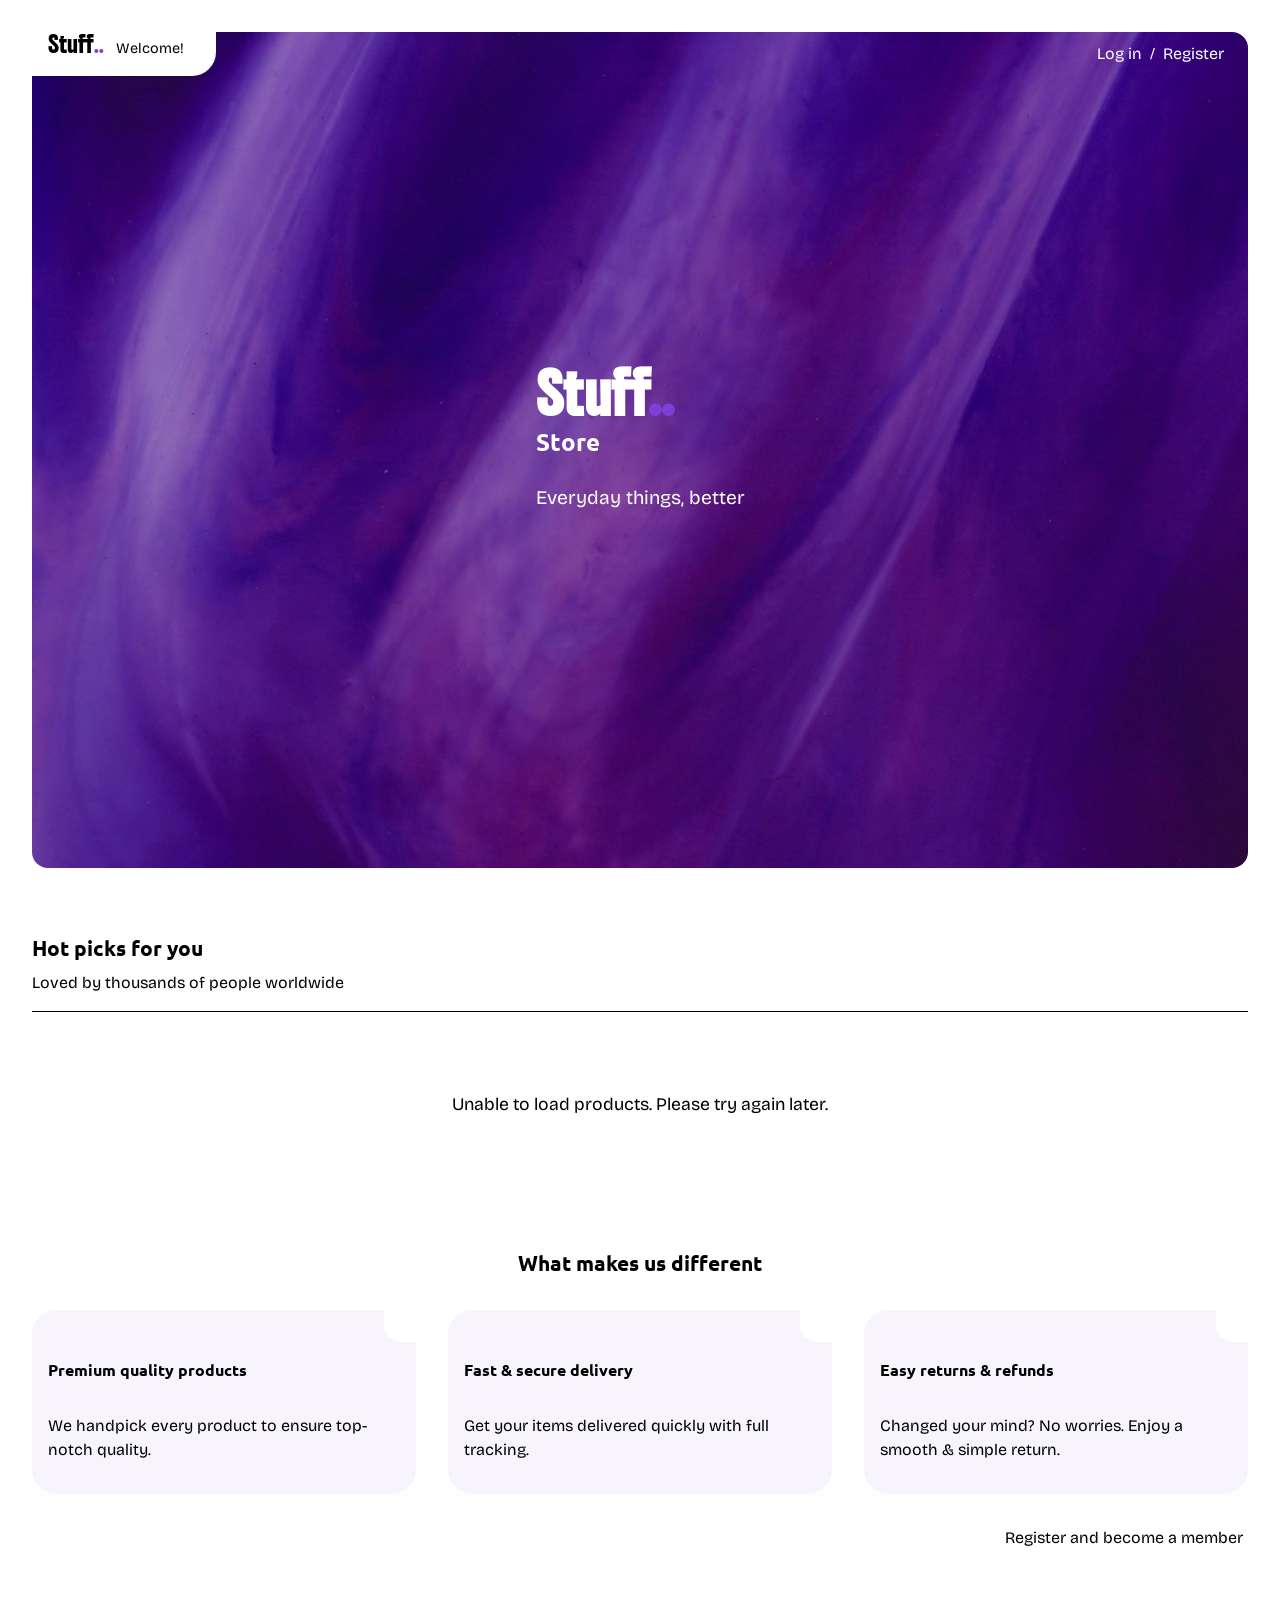
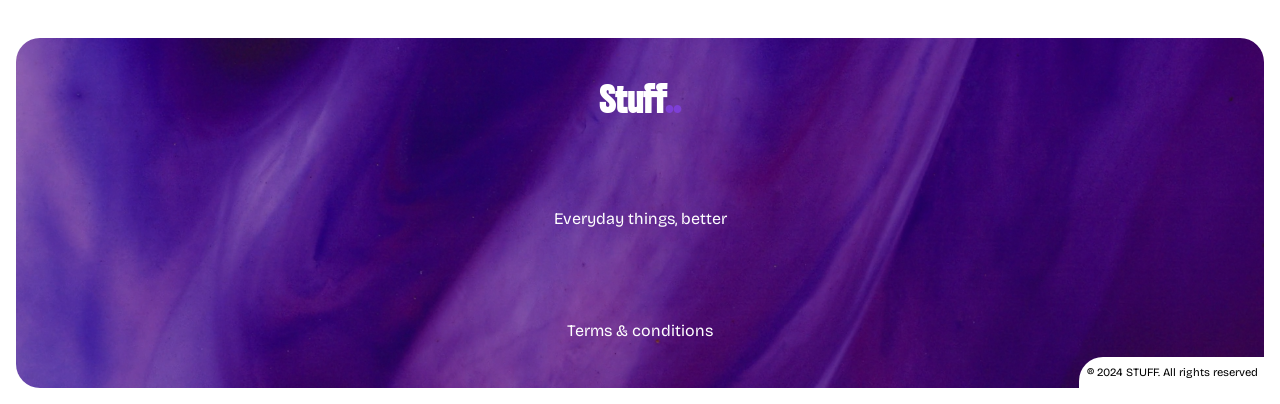
==== commit 29cb1791: "handle API errors" ====
--- a/index.html
+++ b/index.html
@@ -86,7 +86,7 @@
             <p>Everyday things, better</p>
           </div>
 
-          <div class="carousel" aria-label="Featured products">
+          <div id="carousel" class="carousel" aria-label="Featured products">
             <button
               class="carousel-button carousel-button-previous"
               type="button"
@@ -177,7 +177,7 @@
         <div class="footer-content">
           <h2 class="logo">Stuff<span class="logo-highlight">..</span></h2>
           <p>Everyday things, better</p>
-          <a href="" class="footer-terms">Terms & conditions</a>
+          <a href="terms/index.html" class="footer-terms">Terms & conditions</a>
         </div>
 
         <p class="footer-copyright">&reg; 2024 STUFF. All rights reserved</p>
--- a/src/css/home.css
+++ b/src/css/home.css
@@ -156,6 +156,10 @@
   border-radius: 1rem;
 }
 
+.product-image-link {
+  display: block;
+}
+
 .product-price {
   position: absolute;
   background-color: var(--color-white);
@@ -199,6 +203,15 @@
   color: var(--color-orange);
 }
 
+.api-error-message {
+  grid-column: 1 / -1;
+  width: 100%;
+  text-align: center;
+  padding: 3rem 1rem;
+  font-family: var(--font-body);
+  font-size: 1.1rem;
+}
+
 /* Features */
 
 .features {
